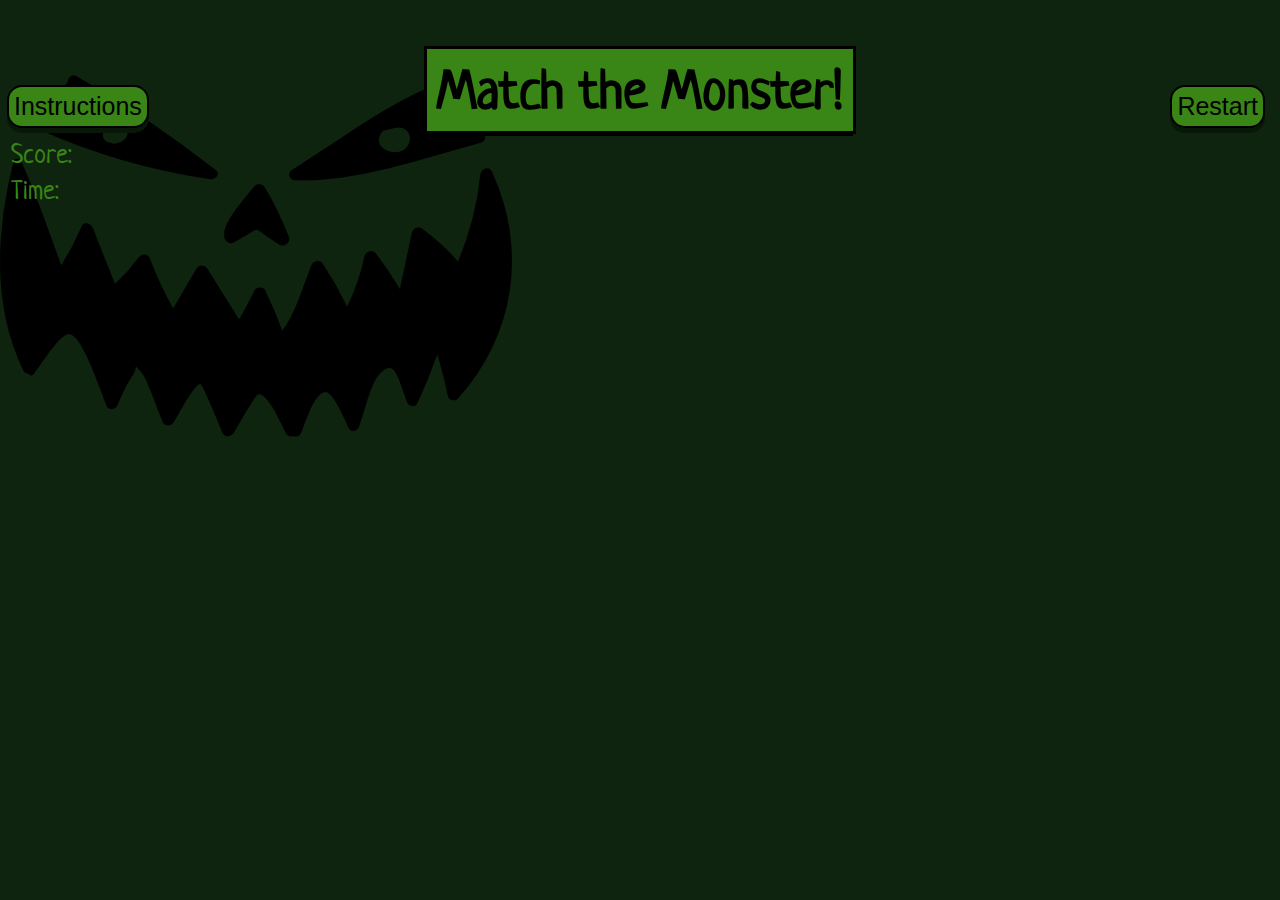
==== index.html @ 71fe4c3e "feat: create h3 element for instruction list in js" ====
<!DOCTYPE html>
<html lang="en">

<head>
    <meta charset="UTF-8">
    <meta name="viewport" content="width=device-width, initial-scale=1.0">
    <!--Favicon-->
    <link rel="apple-touch-icon" sizes="180x180" href="assets/favicon/favicon_io/scary-apple-touch-icon.png">
    <link rel="icon" type="image/png" sizes="32x32" href="assets/favicon/favicon_io/scary-favicon-32x32.png">
    <link rel="icon" type="image/png" sizes="16x16" href="assets/favicon/favicon_io/scary-favicon-16x16.png">
    <link rel="stylesheet" href="assets/css/style.css">
    <title>Match the Fruit!</title>
</head>

<body>
    <header>Match the Fruit!</header>

    <section class="title">
        <div class="title-div">
            <h2>Match the Monster!</h2>
        </div>
    </section>
    <div class="buttons-div">
        <button class="btn" id="instructions-btn">Instructions</button>
        <button class="btn" id="restart-btn">Restart</button>
    </div>
    <div id ="instructions-div"></div>
    <div class="grid-container">
    </div>
    <div class="results">
        <p>Score:<span class="score"></span></p>
        <p>Time:<span class="time"></span></p>
    </div>
    <script src="assets/js/script.js"></script>

</body>

</html>
---- assets/css/style.css ----
@import url('https://fonts.googleapis.com/css2?family=Neucha&display=swap');

  * {
      padding: 0;
      margin: 0;
      box-sizing: border-box;
  }

  body {
      background: rgb(14, 36, 14) url("../images/pumpkin-face.png") no-repeat;
      font-family: 'Neucha', cursive;
      display: flex;
      justify-content: center;
      flex-direction: column;
  }

  header {
      display: none;
  }

  /** Heading**/
  .title {
      position: absolute;
      top: 10%;
      left: 50%;
      transform: translate(-50%, -50%);
      border-style: solid;
  }

  .title-div {
      background-color: #398516;
      box-shadow: 0 5px;
      border: 5px;
  }

  h2 {
      text-align: center;
      font-size: 30px;
      padding: 5px 10px;
  }

  /** Instructions and Restart button **/
  .buttons-div {
      display: inline-flex;
      justify-content: space-between;
      margin-top: 50px;
  }

  .btn {
      display: inline-block;
      padding: 5px 5px;
      font-size: 10px;
      cursor: pointer;
      text-align: center;
      text-decoration: none;
      outline: none;
      background-color: #398516;
      border-style: solid;
      border-color: black;
      border-radius: 15px;
      box-shadow: 0 5px rgb(9, 23, 9);
      color: black;
  }

  .btn :hover {
      background-color: #1e450c
  }

  .btn :active {
      background-color: #1e450c;
      box-shadow: 0 2px rgb(4, 9, 4);
      transform: translateY(20px);
  }

  #instructions-btn {
      position: relative;
      left: 7px;
  }

  #restart-btn {
      position: relative;
      right: 15px;
  }

  /* Card Game Grid */
  .grid-container {
      display: grid;
      grid-template-columns: 60px 60px 60px 60px;
      position: absolute;
      top: 60%;
      left: 50%;
      transform: translate(-50%, -50%);
      grid-gap: 20px 20px;
  }

  /* Define the grid cell styles */
  .tiles {
      gap: 10px;
      background-color: #5e0202;
      border-style: solid;
      border-color: black;
      padding: 10px;
      align-items: center;
      height: 60px;
      width: 60px;
      box-shadow: 7px 7px rgb(4, 9, 4);
  }

  /* results */
  .results {
      display: inline-flex;
      position: relative;
      top: 30px;
      right: 15px;
      justify-content: space-around;
  }

  p {
      color: #398516;
  }

  /* Media query: large or landscape phones (576px and up) -----------------------------------------------576px----------------------------------------------------------------------- */
  @media screen and (min-width: 576px) {

      h2 {
          font-size: 35px;
      }

      .buttons-div {
          margin-top: 30px
      }

      .btn {
          font-size: 15px;
      }

      .results {
          position: relative;
      }

      p {
          font-size: 20px;
      }

  }

  /* Media query: tablets and larger (768px and up) ------------------------------------------------------768px----------------------------------------------------------------------- */
  @media screen and (min-width: 768px) {

      .grid-container {
          width: 475px;
          grid-gap: 20px 70px;
      }

      .grid-container div {
          height: 75px;
          width: 85px;
      }

      .results {
          top: 8px;
          left: 11px;
          flex-direction: column;
      }

      p {
          font-size: 27px;
      }

  }

  /* Large devices (laptops and desktops, 992px and up) -----------------------------------------------992px---------------------------------------------------------------------------- */
  @media screen and (min-width: 992px) {

      h2 {
          font-size: 55px;
      }

      .buttons-div {
          margin-top: 85px;
      }

      .btn {
          font-size: 25px;
      }

      .grid-container {
          width: 580px;
          grid-gap: 20px 95px;
      }


      .grid-container div {

          height: 95px;
          width: 115px;
      }

  }

  /* Large devices (laptops and desktops, 1200px and up) -----------------------------------------------1200--------------------------------------------------------------------------- */
  @media screen and (min-width: 1200px) {

      .grid-container {
          width: 610px;
          grid-gap: 15px 105px;
      }
  }
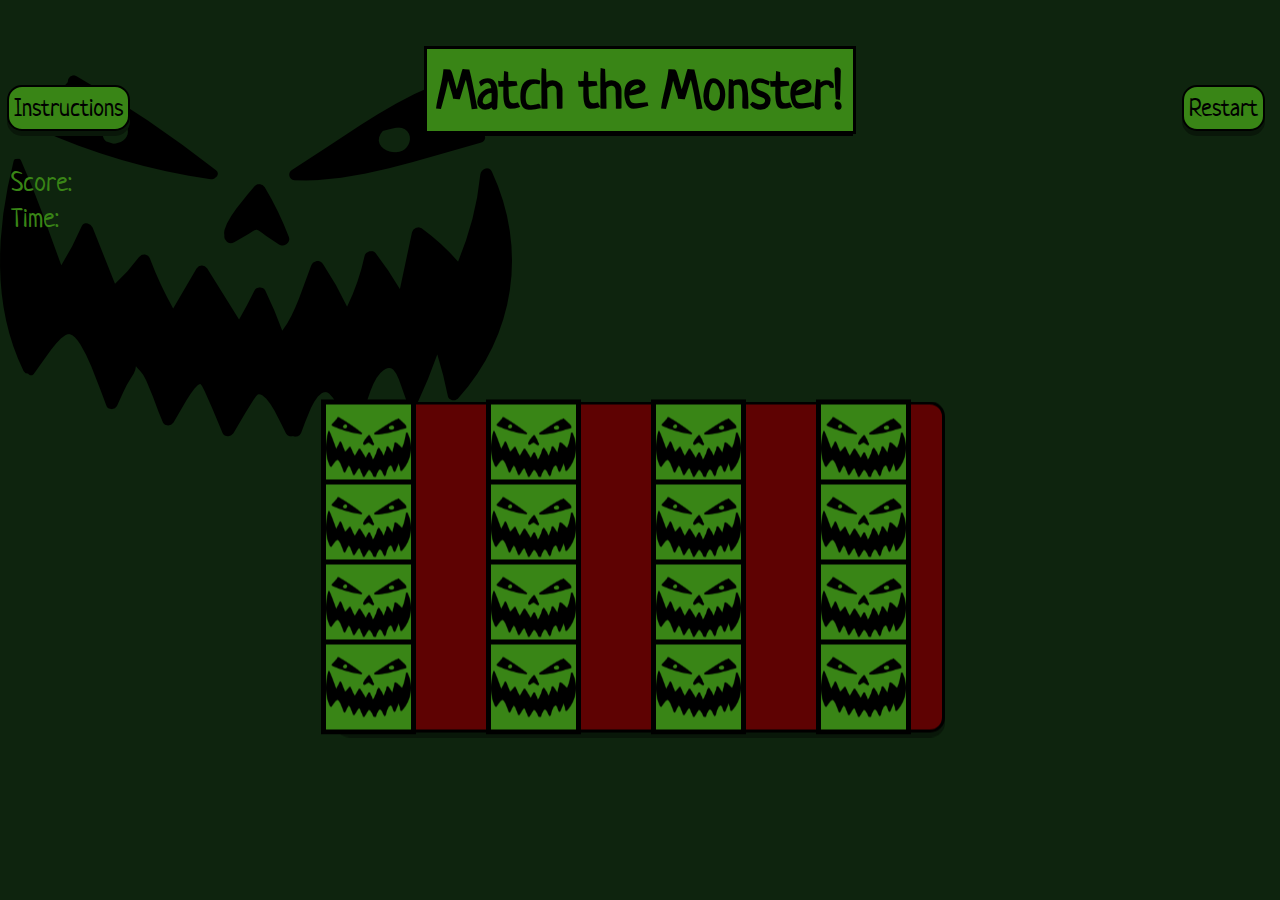
==== commit a9b65cd5: "fix: remove unnecessary code" ====
--- a/index.html
+++ b/index.html
@@ -17,20 +17,20 @@
 
     <section class="title">
         <div class="title-div">
-            <h2>Match the Monster!</h2>
+            <h1>Match the Monster!</h2>
         </div>
     </section>
+
     <div class="buttons-div">
         <button class="btn" id="instructions-btn">Instructions</button>
         <button class="btn" id="restart-btn">Restart</button>
-    </div>
-    <div id ="instructions-div"></div>
-    <div class="grid-container">
     </div>
     <div class="results">
         <p>Score:<span class="score"></span></p>
         <p>Time:<span class="time"></span></p>
     </div>
+    <div id="instructions-div"></div>
+    <div id="grid-container-div"></div>
     <script src="assets/js/script.js"></script>
 
 </body>
--- a/assets/css/style.css
+++ b/assets/css/style.css
@@ -4,11 +4,11 @@
       padding: 0;
       margin: 0;
       box-sizing: border-box;
+      font-family: 'Neucha', serif;
   }
 
   body {
       background: rgb(14, 36, 14) url("../images/pumpkin-face.png") no-repeat;
-      font-family: 'Neucha', cursive;
       display: flex;
       justify-content: center;
       flex-direction: column;
@@ -33,23 +33,24 @@
       border: 5px;
   }
 
-  h2 {
+  h1 {
       text-align: center;
       font-size: 30px;
       padding: 5px 10px;
   }
 
-  /** Instructions and Restart button **/
+  /** Instructions, close instructions and Restart button **/
   .buttons-div {
       display: inline-flex;
       justify-content: space-between;
       margin-top: 50px;
   }
 
-  .btn {
-      display: inline-block;
+  .btn,
+  .close-btn {
+      display: inline-flex;
       padding: 5px 5px;
-      font-size: 10px;
+      font-size: 12px;
       cursor: pointer;
       text-align: center;
       text-decoration: none;
@@ -60,13 +61,26 @@
       border-radius: 15px;
       box-shadow: 0 5px rgb(9, 23, 9);
       color: black;
-  }
-
-  .btn :hover {
+      align-self: center;
+      margin-bottom: 25px;
+      justify-content: center;
+  }
+
+  .close-btn {
+      width: 80px;
+  }
+
+  .btn {
+      width: fit-content;
+  }
+
+  .btn :hover,
+  .close-btn :hover {
       background-color: #1e450c
   }
 
-  .btn :active {
+  .btn :active,
+  .close-btn :active {
       background-color: #1e450c;
       box-shadow: 0 2px rgb(4, 9, 4);
       transform: translateY(20px);
@@ -82,34 +96,112 @@
       right: 15px;
   }
 
+  h3 {
+      align-self: center;
+      padding-top: 5px;
+  }
+
+  #instructions-div {
+      display: flex;
+      height: fit-content;
+      width: fit-content;
+      align-self: center;
+      flex-direction: column;
+      align-content: center;
+      margin: -30px 10px;
+      z-index: 1;
+  }
+
+  #instructions-div div {
+      display: flex;
+      justify-content: center;
+      flex-direction: column;
+      border-style: solid;
+      border-color: black;
+      border-radius: 15px;
+      box-shadow: 0 5px rgb(9, 23, 9);
+      z-index: 2;
+      background-color: #7c0200;
+  }
+
+  ol {
+      display: flex;
+      flex-direction: column;
+      padding: 20px 30px 20px;
+      z-index: 2;
+      font-size: 20px;
+      letter-spacing: 1px;
+  }
+
   /* Card Game Grid */
   .grid-container {
+      background-color: #5e0202;
+      border: black solid;
+      border-radius: 15px;
+      box-shadow: 0 5px rgb(9, 23, 9);
       display: grid;
-      grid-template-columns: 60px 60px 60px 60px;
+      grid-template-rows: 65px 65px 65px 65px;
+      justify-items: center;
+      align-items: center;
       position: absolute;
-      top: 60%;
+      top: 63%;
       left: 50%;
       transform: translate(-50%, -50%);
-      grid-gap: 20px 20px;
+      grid-gap: 10px 10px;
+      height: max-content;
+      width: max-content;
+      grid-template-columns: 60px 60px 60px 60px;
+      padding: 10px;
+      perspective: 1000px;
   }
 
   /* Define the grid cell styles */
-  .tiles {
-      gap: 10px;
-      background-color: #5e0202;
+
+  .card {
+      position: relative;
+      margin: 10px;
+      width: 100%;
+      height: 100%;
+      transform-style: preserve-3d;
+      transition: all 0.8s ease;
+  }
+
+  .card-front {
+      position: absolute;
+      gap: 5px;
+      background-color: #398516;
       border-style: solid;
       border-color: black;
-      padding: 10px;
-      align-items: center;
-      height: 60px;
-      width: 60px;
-      box-shadow: 7px 7px rgb(4, 9, 4);
-  }
+      max-width: 100%;
+      max-height: 100%;
+      object-fit: cover;
+      backface-visibility: hidden;
+      transform: rotateY(180deg);
+      transition: transform 2s ease-in-out 0.5s ;
+  }
+
+  .card-back {
+      position: absolute;
+      gap: 5px;
+      background-color: #398516;
+      border: solid black 5px;
+      max-width: 100%;
+      max-height: 100%;
+      object-fit: cover;
+      backface-visibility: hidden;
+      transition: transform 2s ease-in-out 0.5s ;
+  }
+
+  .flipCard{
+    transform: rotateY(180deg);
+  }
+
+  */
 
   /* results */
   .results {
+
       display: inline-flex;
-      position: relative;
       top: 30px;
       right: 15px;
       justify-content: space-around;
@@ -122,7 +214,11 @@
   /* Media query: large or landscape phones (576px and up) -----------------------------------------------576px----------------------------------------------------------------------- */
   @media screen and (min-width: 576px) {
 
-      h2 {
+      .title {
+          left: 50%;
+      }
+
+      h1 {
           font-size: 35px;
       }
 
@@ -172,7 +268,7 @@
   /* Large devices (laptops and desktops, 992px and up) -----------------------------------------------992px---------------------------------------------------------------------------- */
   @media screen and (min-width: 992px) {
 
-      h2 {
+      h1 {
           font-size: 55px;
       }
 
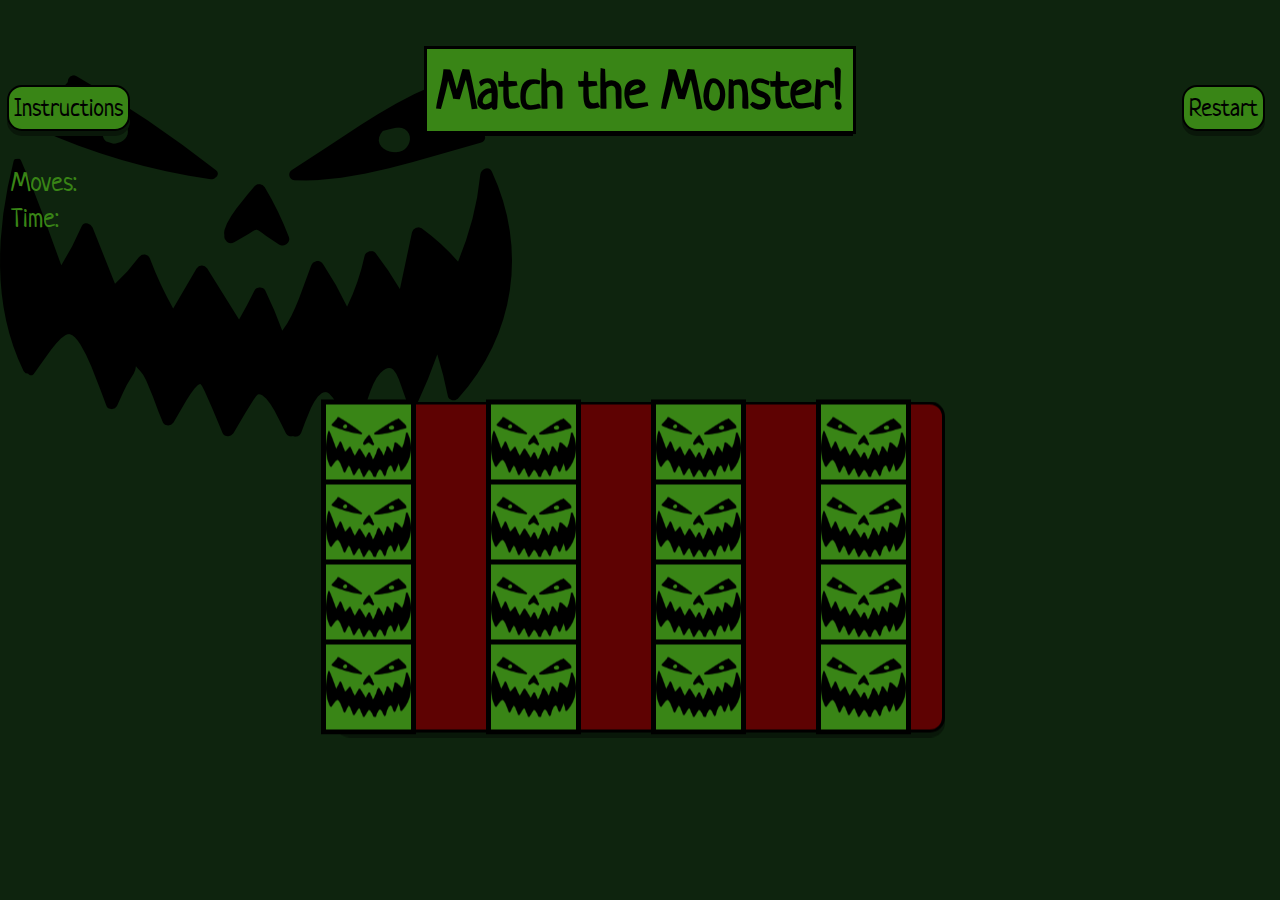
==== commit 32bf11e3: "add dataName to each img" ====
--- a/index.html
+++ b/index.html
@@ -26,7 +26,7 @@
         <button class="btn" id="restart-btn">Restart</button>
     </div>
     <div class="results">
-        <p>Score:<span class="score"></span></p>
+        <p>Moves:<span class="moves"></span></p>
         <p>Time:<span class="time"></span></p>
     </div>
     <div id="instructions-div"></div>
--- a/assets/css/style.css
+++ b/assets/css/style.css
@@ -8,7 +8,7 @@
   }
 
   body {
-      background: rgb(14, 36, 14) url("../images/pumpkin-face.png") no-repeat;
+      background: rgb(14, 36, 14) url("../images/face.png") no-repeat;
       display: flex;
       justify-content: center;
       flex-direction: column;
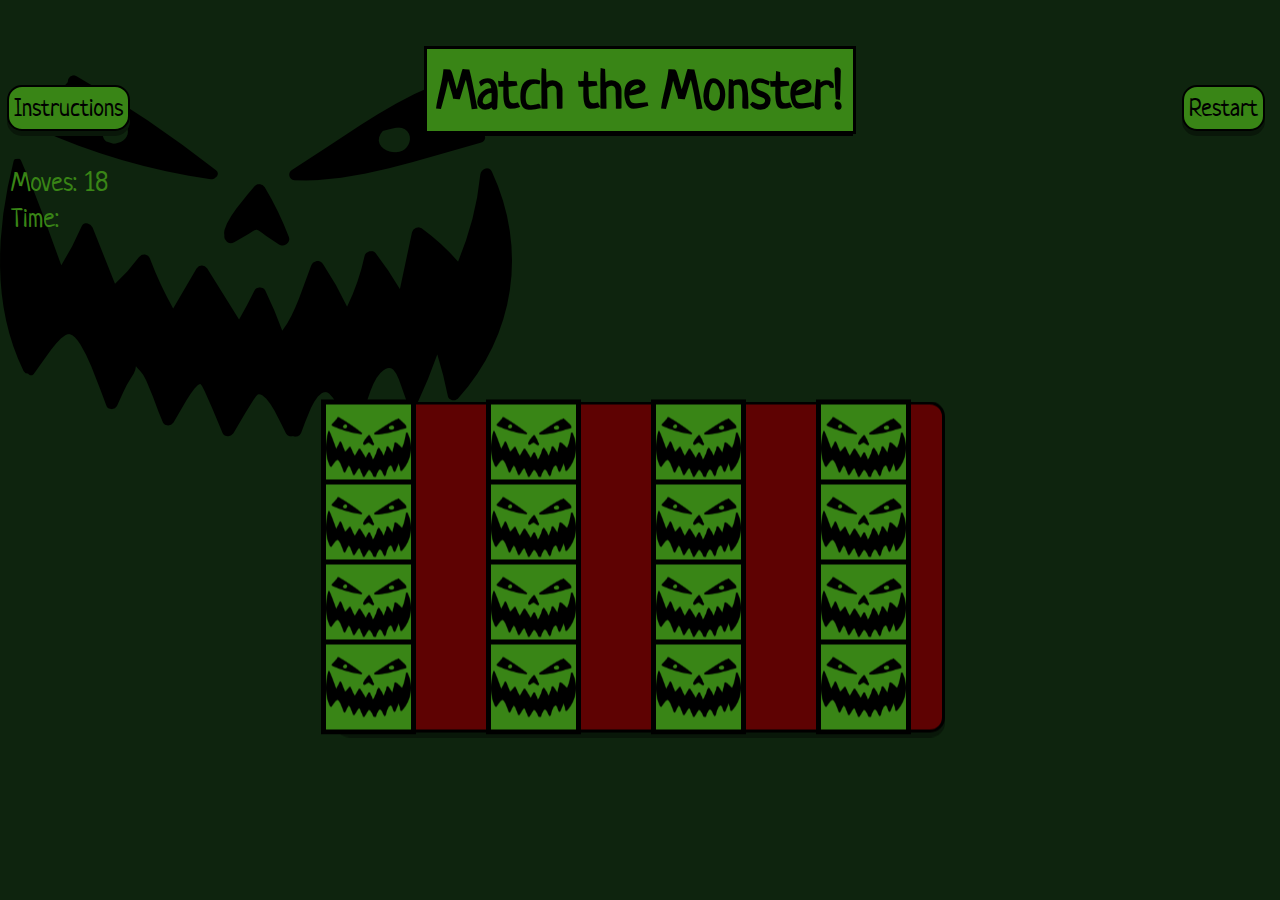
==== commit caa805d2: "fix: change title and header" ====
--- a/index.html
+++ b/index.html
@@ -9,11 +9,11 @@
     <link rel="icon" type="image/png" sizes="32x32" href="assets/favicon/favicon_io/scary-favicon-32x32.png">
     <link rel="icon" type="image/png" sizes="16x16" href="assets/favicon/favicon_io/scary-favicon-16x16.png">
     <link rel="stylesheet" href="assets/css/style.css">
-    <title>Match the Fruit!</title>
+    <title>Match the Monster!</title>
 </head>
 
 <body>
-    <header>Match the Fruit!</header>
+    <header>Match the Monster!</header>
 
     <section class="title">
         <div class="title-div">
@@ -26,8 +26,8 @@
         <button class="btn" id="restart-btn">Restart</button>
     </div>
     <div class="results">
-        <p>Moves:<span class="moves"></span></p>
-        <p>Time:<span class="time"></span></p>
+        <p>Moves:<span class="moves"> 18</span></p>
+        <p>Time:<span id="timer"> </span></p>
     </div>
     <div id="instructions-div"></div>
     <div id="grid-container-div"></div>
--- a/assets/css/style.css
+++ b/assets/css/style.css
@@ -177,7 +177,7 @@
       object-fit: cover;
       backface-visibility: hidden;
       transform: rotateY(180deg);
-      transition: transform 2s ease-in-out 0.5s ;
+      transition: transform 2s ease-in-out 0.5s;
   }
 
   .card-back {
@@ -189,14 +189,12 @@
       max-height: 100%;
       object-fit: cover;
       backface-visibility: hidden;
-      transition: transform 2s ease-in-out 0.5s ;
-  }
-
-  .flipCard{
-    transform: rotateY(180deg);
-  }
-
-  */
+      transition: transform 2s ease-in-out 0.5s;
+  }
+
+  .card.flip {
+      transform: rotateY(180deg);
+  }
 
   /* results */
   .results {
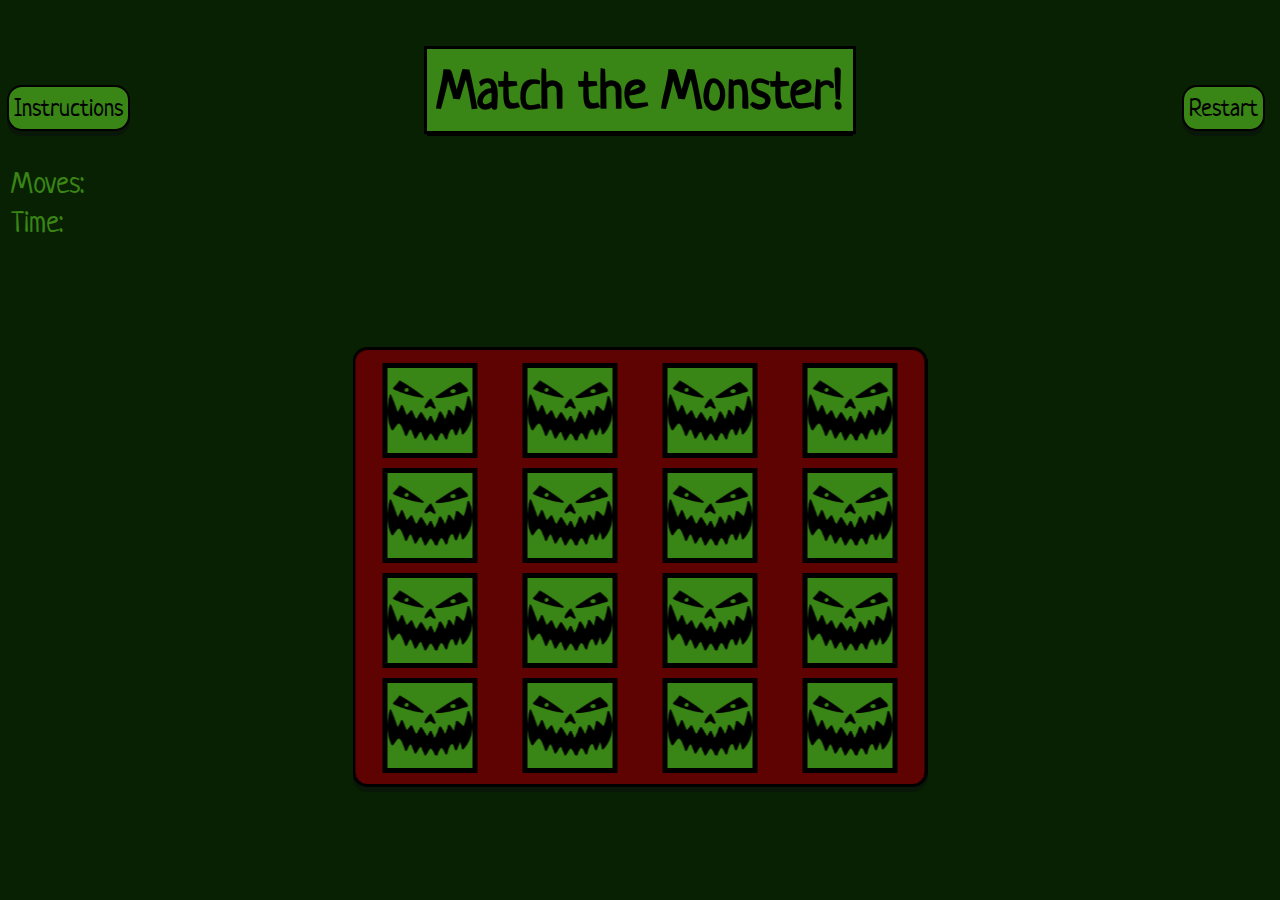
==== commit e7670524: "style: adjust for breakpoints" ====
--- a/index.html
+++ b/index.html
@@ -26,13 +26,14 @@
         <button class="btn" id="restart-btn">Restart</button>
     </div>
     <div class="results">
-        <p>Moves:<span class="moves"> 18</span></p>
+        <p>Moves:<span id="moves"> </span></p>
         <p>Time:<span id="timer"> </span></p>
     </div>
     <div id="instructions-div"></div>
+    <div id="pop-up"></div>
     <div id="grid-container-div"></div>
     <script src="assets/js/script.js"></script>
 
 </body>
-
+<footer></footer>
 </html>--- a/assets/css/style.css
+++ b/assets/css/style.css
@@ -8,7 +8,7 @@
   }
 
   body {
-      background: rgb(14, 36, 14) url("../images/face.png") no-repeat;
+      background: rgb(9, 33, 3);
       display: flex;
       justify-content: center;
       flex-direction: column;
@@ -96,7 +96,7 @@
       right: 15px;
   }
 
-  h3 {
+  #instructions-div h3 {
       align-self: center;
       padding-top: 5px;
   }
@@ -209,6 +209,46 @@
       color: #398516;
   }
 
+  /* You Win popup*/
+  #pop-up {
+      display: flex;
+      justify-content: center;
+      height: 220px;
+      top: 50px;
+      position: relative;
+  }
+
+  .you-win-div {
+      display: flex;
+      justify-content: center;
+      flex-direction: column;
+      border-style: solid;
+      border-color: black;
+      border-radius: 15px;
+      box-shadow: 0 5px rgb(9, 23, 9);
+      z-index: 2;
+      background-color: #7c0200;
+      width: 200px;
+      align-content: center;
+      align-items: center;
+  }
+
+  .you-win-div h3 {
+      font-size: 30px;
+      position: relative;
+      bottom: 10%;
+  }
+
+  .you-win-div p {
+      color: black;
+      text-align: center;
+  }
+
+  .you-win-div button {
+      position: relative;
+      top: 15%;
+  }
+
   /* Media query: large or landscape phones (576px and up) -----------------------------------------------576px----------------------------------------------------------------------- */
   @media screen and (min-width: 576px) {
 
@@ -242,13 +282,19 @@
   @media screen and (min-width: 768px) {
 
       .grid-container {
-          width: 475px;
-          grid-gap: 20px 70px;
+          width: 445px;
+          grid-gap: 25px 55px;
+          height: 380px;
       }
 
       .grid-container div {
+          left: 15%;
+          top: 18%;
+      }
+
+      .card {
+          width: 75px;
           height: 75px;
-          width: 85px;
       }
 
       .results {
@@ -258,9 +304,20 @@
       }
 
       p {
-          font-size: 27px;
-      }
-
+          font-size: 30px;
+      }
+
+      .you-win-div h3 {
+          bottom: 0;
+      }
+
+      .you-win-div button {
+          top: 15px;
+      }
+
+      .you-win-div p {
+          font-size: 25px;
+      }
   }
 
   /* Large devices (laptops and desktops, 992px and up) -----------------------------------------------992px---------------------------------------------------------------------------- */
@@ -279,17 +336,23 @@
       }
 
       .grid-container {
-          width: 580px;
-          grid-gap: 20px 95px;
+          height: 440px;
+          width: 575px;
+          grid-gap: 40px 80px;
       }
 
 
       .grid-container div {
-
           height: 95px;
-          width: 115px;
-      }
-
+          width: 95px;
+          left: 58%;
+          top: 28%;
+      }
+  }
+
+  .you-win-div {
+      width: 300px;
+  }
   }
 
   /* Large devices (laptops and desktops, 1200px and up) -----------------------------------------------1200--------------------------------------------------------------------------- */
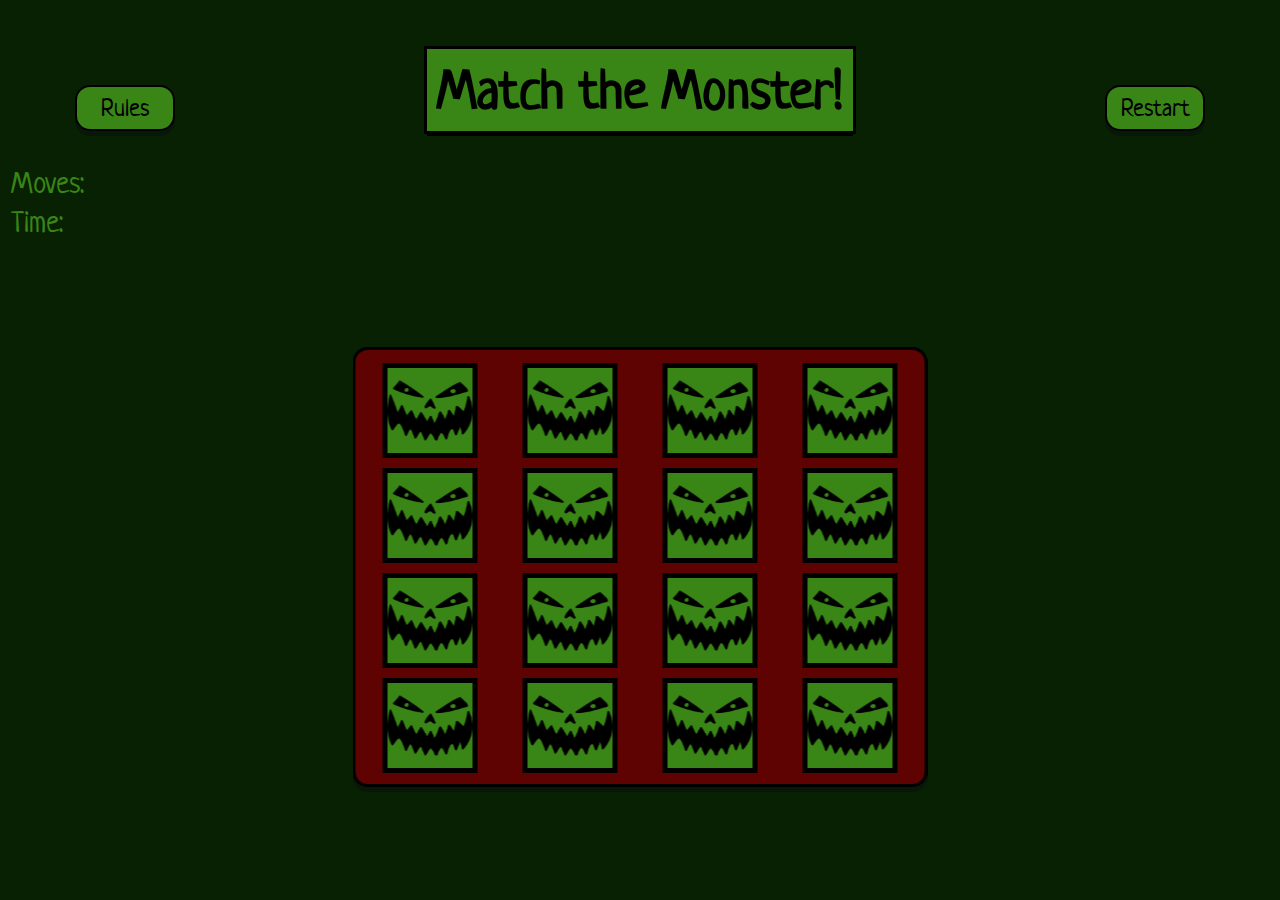
==== commit 809e5b9e: "fix: js syntax warnings" ====
--- a/index.html
+++ b/index.html
@@ -17,23 +17,22 @@
 
     <section class="title">
         <div class="title-div">
-            <h1>Match the Monster!</h2>
+            <h1>Match the Monster!</h1>
         </div>
     </section>
 
     <div class="buttons-div">
-        <button class="btn" id="instructions-btn">Instructions</button>
+        <button class="btn" id="rules-btn">Rules</button>
         <button class="btn" id="restart-btn">Restart</button>
     </div>
     <div class="results">
         <p>Moves:<span id="moves"> </span></p>
         <p>Time:<span id="timer"> </span></p>
     </div>
-    <div id="instructions-div"></div>
+    <div id="rules-div"></div>
     <div id="pop-up"></div>
     <div id="grid-container-div"></div>
     <script src="assets/js/script.js"></script>
 
 </body>
-<footer></footer>
 </html>--- a/assets/css/style.css
+++ b/assets/css/style.css
@@ -39,7 +39,7 @@
       padding: 5px 10px;
   }
 
-  /** Instructions, close instructions and Restart button **/
+  /** rules, close rules and Restart button **/
   .buttons-div {
       display: inline-flex;
       justify-content: space-between;
@@ -86,22 +86,25 @@
       transform: translateY(20px);
   }
 
-  #instructions-btn {
-      position: relative;
-      left: 7px;
+  #rules-btn {
+      position: relative;
+      left: 15px;
+      width: 50px;
   }
 
   #restart-btn {
       position: relative;
       right: 15px;
-  }
-
-  #instructions-div h3 {
+      width: 50px;
+  }
+
+  #rules-div h3 {
       align-self: center;
-      padding-top: 5px;
-  }
-
-  #instructions-div {
+      padding-top: 15px;
+      font-size: 25px;
+  }
+
+  #rules-div {
       display: flex;
       height: fit-content;
       width: fit-content;
@@ -112,7 +115,7 @@
       z-index: 1;
   }
 
-  #instructions-div div {
+  #rules-div div {
       display: flex;
       justify-content: center;
       flex-direction: column;
@@ -129,6 +132,7 @@
       flex-direction: column;
       padding: 20px 30px 20px;
       z-index: 2;
+      line-height: 40px;
       font-size: 20px;
       letter-spacing: 1px;
   }
@@ -268,6 +272,16 @@
           font-size: 15px;
       }
 
+      #rules-btn {
+          left: 30px;
+          width: 60px;
+      }
+
+      #restart-btn {
+          right: 30px;
+          width: 60px;
+      }
+
       .results {
           position: relative;
       }
@@ -303,6 +317,16 @@
           flex-direction: column;
       }
 
+      #restart-btn {
+          right: 50px;
+          width: 80px;
+      }
+
+      #rules-btn {
+          left: 50px;
+          width: 80px;
+      }
+
       p {
           font-size: 30px;
       }
@@ -340,7 +364,6 @@
           width: 575px;
           grid-gap: 40px 80px;
       }
-
 
       .grid-container div {
           height: 95px;
@@ -348,18 +371,41 @@
           left: 58%;
           top: 28%;
       }
-  }
-
-  .you-win-div {
-      width: 300px;
-  }
+
+      #restart-btn {
+          right: 75px;
+          width: 100px;
+      }
+
+      #rules-btn {
+          left: 75px;
+          width: 100px;
+      }
+      #rules-div h3 {
+        font-size: 40px;
+    }
+    
+      .close-btn {
+          font-size: 25px;
+          width: 100px;
+      }
+
+      .you-win-div {
+          width: 300px;
+      }
   }
 
   /* Large devices (laptops and desktops, 1200px and up) -----------------------------------------------1200--------------------------------------------------------------------------- */
   @media screen and (min-width: 1200px) {
 
       .grid-container {
-          width: 610px;
-          grid-gap: 15px 105px;
+          width: 575px;
+          grid-gap: 40px 80px;
+      }
+
+      ol {
+          line-height: 41px;
+          font-size: 25px;
+          letter-spacing: 2px;
       }
   }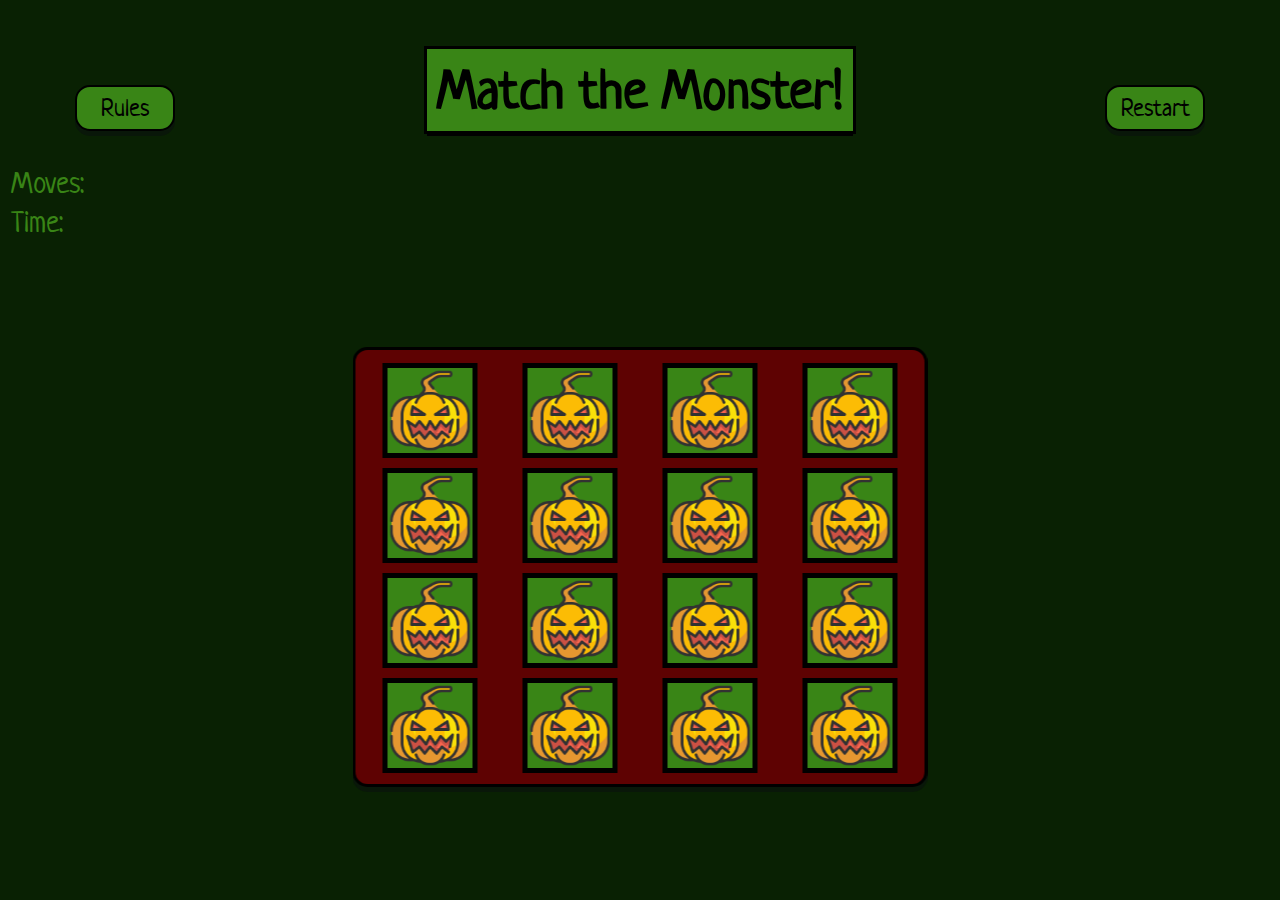
==== commit 311e4f7d: "feat: change favicon" ====
--- a/index.html
+++ b/index.html
@@ -5,9 +5,9 @@
     <meta charset="UTF-8">
     <meta name="viewport" content="width=device-width, initial-scale=1.0">
     <!--Favicon-->
-    <link rel="apple-touch-icon" sizes="180x180" href="assets/favicon/favicon_io/scary-apple-touch-icon.png">
-    <link rel="icon" type="image/png" sizes="32x32" href="assets/favicon/favicon_io/scary-favicon-32x32.png">
-    <link rel="icon" type="image/png" sizes="16x16" href="assets/favicon/favicon_io/scary-favicon-16x16.png">
+    <link rel="apple-touch-icon" sizes="180x180" href="assets/favicon/favicon_io/apple-touch-icon.png">
+    <link rel="icon" type="image/png" sizes="32x32" href="assets/favicon/favicon_io/favicon-32x32.png">
+    <link rel="icon" type="image/png" sizes="16x16" href="assets/favicon/favicon_io/favicon-16x16.png">
     <link rel="stylesheet" href="assets/css/style.css">
     <title>Match the Monster!</title>
 </head>
